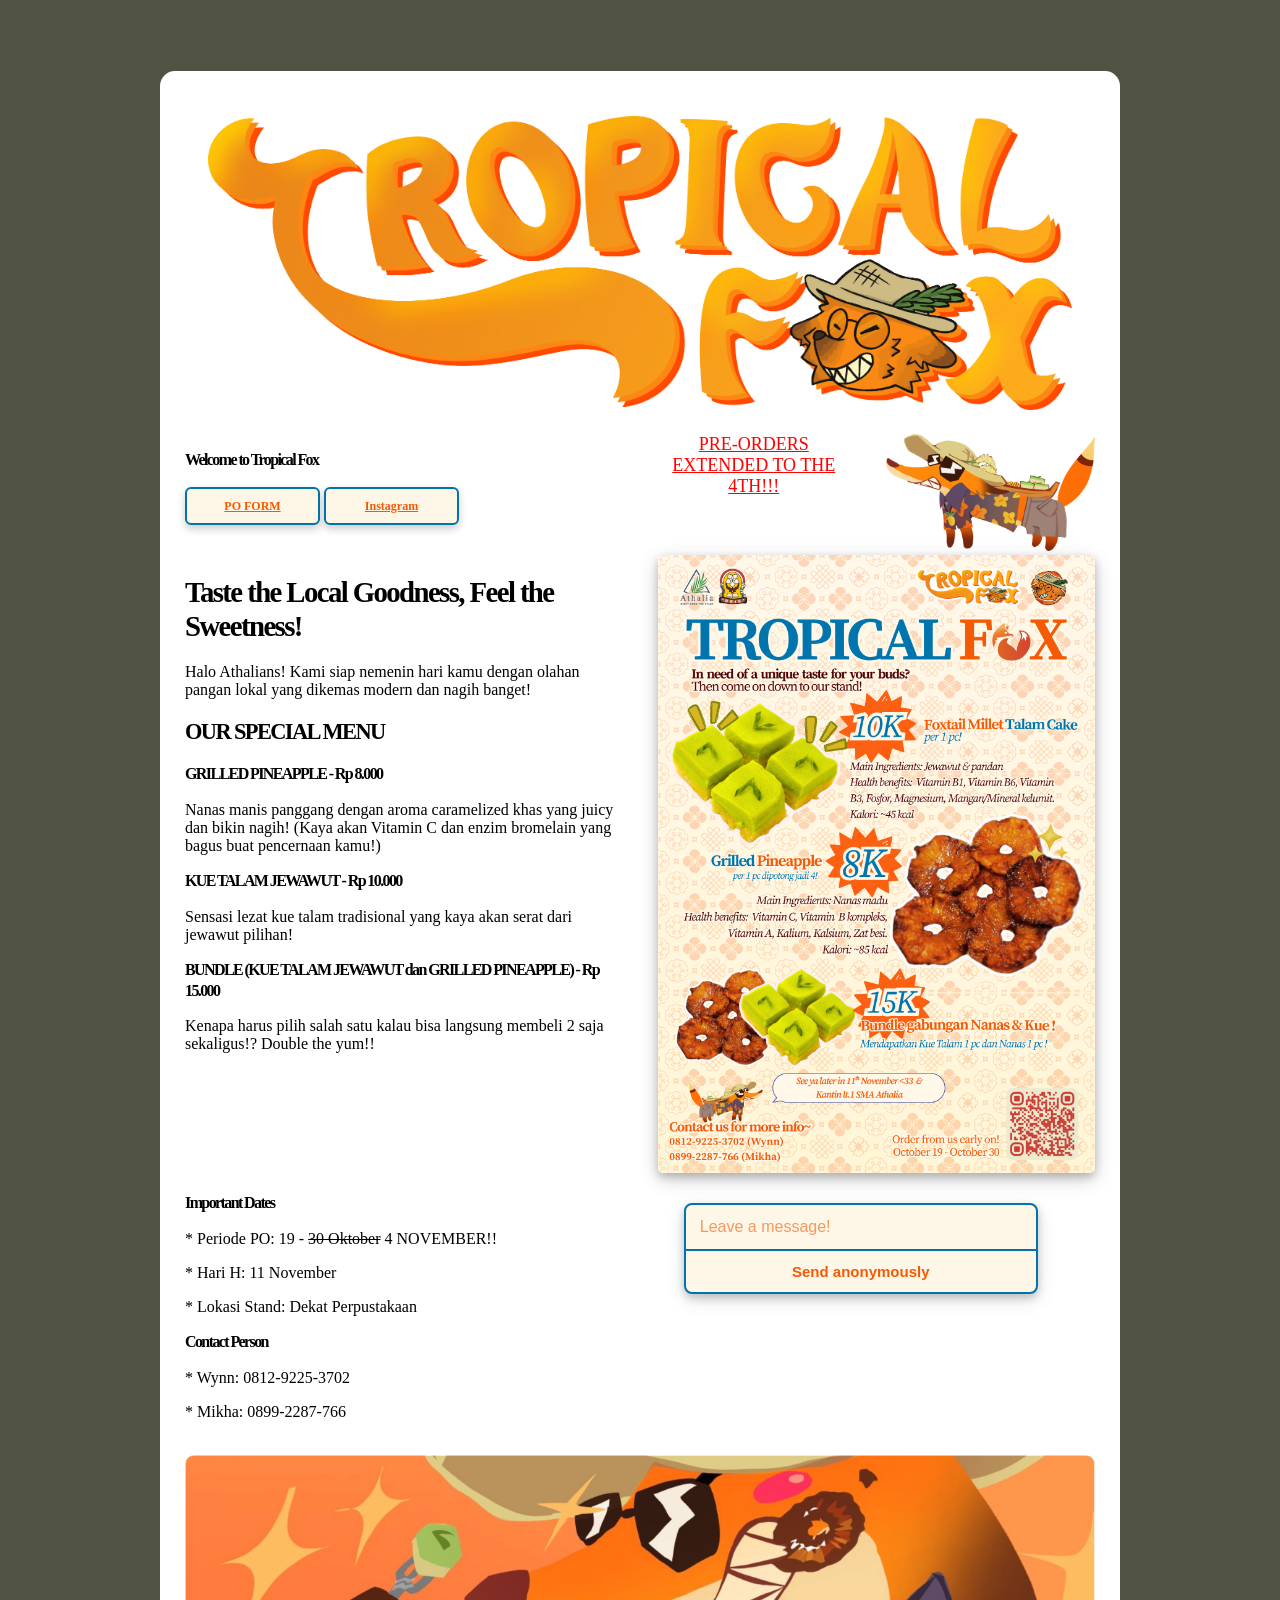
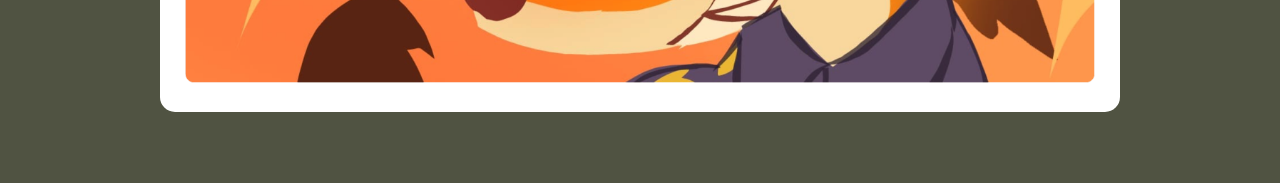
==== index.html @ 472cb057 "Update index.html" ====
<!DOCTYPE html>
<html><head>
	<title>Tropical Fox</title>
	<meta name="viewport" content="width=device-width, initial-scale=1.0">
	<link rel="icon" type="image/x-icon" href="assets/trofox.ico">
	<link href="assets/css/layout.css" rel="stylesheet">
</head>
<body>
	<div class="container">
		<div align="center">
			<img class="image-h" src="assets/trofox-logo.png" width=95%>
		</div>
		<div class="row">
			<div class="halfcolumn">
				<h3>Welcome to Tropical Fox</h3>
				<a class="button-main" href="https://forms.gle/Y4aiAPSGce9mfWSn7">PO FORM</a>
				<a class="button-main" href="https://www.instagram.com/tropicalfox.ewk/">Instagram</a>
			</div>
			<div class="columnone">
				<a class="button-primary" href="https://forms.gle/Y4aiAPSGce9mfWSn7" target="_blank">
				PRE-ORDERS EXTENDED TO THE 4TH!!!
				</a>
			</div>
			<div class="columntwo">
				<img src="assets/cool-fox.png">
			</div>
		</div>
		<div class="row">
			<div class="halfcolumn">
				<h1>Taste the Local Goodness, Feel the Sweetness!</h1>
				<p>
				Halo Athalians! Kami siap nemenin hari kamu dengan olahan pangan lokal yang 	dikemas modern dan nagih banget!
				</p>
				<h2>​OUR SPECIAL MENU</h2>
				<h3>GRILLED PINEAPPLE - Rp 8.000</h3>
				<p>
				Nanas manis panggang dengan aroma caramelized khas yang juicy dan bikin nagih!
				(Kaya akan Vitamin C dan enzim bromelain yang bagus buat pencernaan kamu!)
				</p>
				<h3>​KUE TALAM JEWAWUT - Rp 10.000</h3>
				<p>
				Sensasi lezat kue talam tradisional yang kaya akan serat dari jewawut pilihan!
				</p>
				<h3>BUNDLE (KUE TALAM JEWAWUT dan GRILLED PINEAPPLE) - Rp 15.000</h3>
				<p>
				Kenapa harus pilih salah satu kalau bisa langsung membeli 2 saja sekaligus!? Double the yum!!
				</p>
			</div>
			<div class="halfcolumn-right">
				<img class="img-shadow" src="assets/trofox-poster.png" width=100%>
			</div>
		</div>
		<div class="row">
			<div class="halfcolumn">
				<h3>Important Dates</h3>
				<p>* Periode PO: 19 - <s>30 Oktober</s> 4 NOVEMBER!!</p>
				<p>* Hari H: 11 November</p>
				<p>* Lokasi Stand: Dekat Perpustakaan</p>
				<h3>Contact Person</h3>
				<p>* Wynn: 0812-9225-3702</p>
				<p>* Mikha: 0899-2287-766</p>
			</div>
			<div class="halfcolumn-right">
				<div class="form-container">
					<form action="https://formsubmit.co/55b3abafd33162e9f0503434bfb08d97" method="POST">
						<input type="hidden" name="_next" value="https://foxtropical.github.io">
						<input type="hidden" name="_captcha" value="false">
						<div class="form-input">
							<input type="text" name="anonymous_question" placeholder="Leave a message!" autocomplete="off" required>
						</div>
						<button type="submit" class="form-submit">
						Send anonymously
						</button>
					</form>
				</div>
			</div>
		</div>
		<div style="margin-top: 2vh">
			<img src="assets/trofox-banner.png" width=100%>
		</div>
	</div>
</body>
</html>
---- assets/css/layout.css ----
body {
	background: #505342 url("") repeat fixed;
	font-family: verdana;
	display: flex;
	align-items: center;
	justify-content: center;
}

.container {
	background-color: white;
	position: relative;
	margin: 5% 5px;
	width: 90%;
	max-width: 960px;
	padding: 20px;
	border-radius: 15px;
	box-sizing: border-box;
}

img {
	height: auto;
	max-width: 100%;
	border-radius: 5px;
}

.row::after {
	content: "";
	clear: both;
	display: table;
}

.columnone {
	float: left;
	box-sizing: border-box;
	width: 21%;
	margin-left: 4%;
	text-align: center;
}

.columntwo {
	float: left;
	box-sizing: border-box;
	width: 23%;
	margin-left: 4%;
}

.halfcolumn {
	float: left;
	width: 48%;
	box-sizing: border-box;
}

.halfcolumn-right {
	float: left;
	box-sizing: border-box;
	width: 100%;
}

@media screen and (min-width: 600px) {
	.halfcolumn-right {
	width: 48%;
	margin-left: 4%;
	}
}

.button-primary {
	width: 100%;
	font-size: 18px;
	color: red;
}

.button-main {
	width: 15vh;
	display: inline-block;
	height: 38px;
	padding: 0 30px;
	text-align: center;
	font-size: 12px;
	font-weight: 800;
	line-height: 35px;
	box-shadow: 0 4px 8px 0 rgba(0, 0, 0, 0.2), 0 6px 20px 0 rgba(0, 0, 0, 0);
	border-radius: 6px;
	cursor: pointer;
	box-sizing: border-box;
	color: #F45903;
	background-color: #FEF7E8;
	border: 2px solid #0074AD;
	transition: background 0.2s ease;
}

.button-main:hover {
	background-color: #EAE0CF;
}

.image-h {
	margin-top: 10px;
}

h1 { font-size: 1.8rem; line-height: 1.2;  letter-spacing: -.1rem;}
h2 { font-size: 1.4rem; line-height: 1.25; letter-spacing: -.1rem; }
h3 { font-size: 1.0rem; line-height: 1.3;  letter-spacing: -.1rem; }

.img-shadow {
	box-shadow: 0 4px 8px 0 rgba(0, 0, 0, 0.2), 0 6px 20px 0 rgba(0, 0, 0, 0.19);
}

@media screen and (min-width: 600px) {
	.container {width: 80%; padding: 25px;}
	.image-h {margin: 20px;}
	.form-container {margin: 2vw}
}

@media screen and (max-width: 600px) {
	.halfcolumn {width: 100%;}
	.columnone {width: 46%; margin-left: 0%;}
	.columntwo {width: 50%; margin-left: 4%;}
	.button-main {margin-bottom: 25px; width: 49%;}
}

.form-container {
	border: 2px solid #0074AD;
	border-radius: 8px;
	max-width: 350px;
	background: #FEF7E8;
	box-shadow: 0 4px 8px 0 rgba(0, 0, 0, 0.2), 0 6px 20px 0 rgba(0, 0, 0, 0.1);
}

.form-input {
	display: flex;
	align-items: center;
	padding: 12px;
	border-bottom: 2px solid #0074AD;
}

.form-input input {
	border: none;
	outline: none;
	flex-grow: 1;
	font-size: 16px;
	color: #F45903;
	background: transparent;
}

.form-input input::placeholder {
	color: #F45903;
	opacity: 0.6;
}

.form-submit {
	width: 100%;
	background: none;
	border: none;
	border-radius: 0px 0px 6px 6px;
	outline: none;
	padding: 12px;
	color: #F45903;
	font-weight: bold;
	cursor: pointer;
	display: flex;
	justify-content: center;
	align-items: center;
	font-size: 15px;
	transition: background 0.2s ease;
}

.form-submit:hover {
	background-color: #EAE0CF;
}
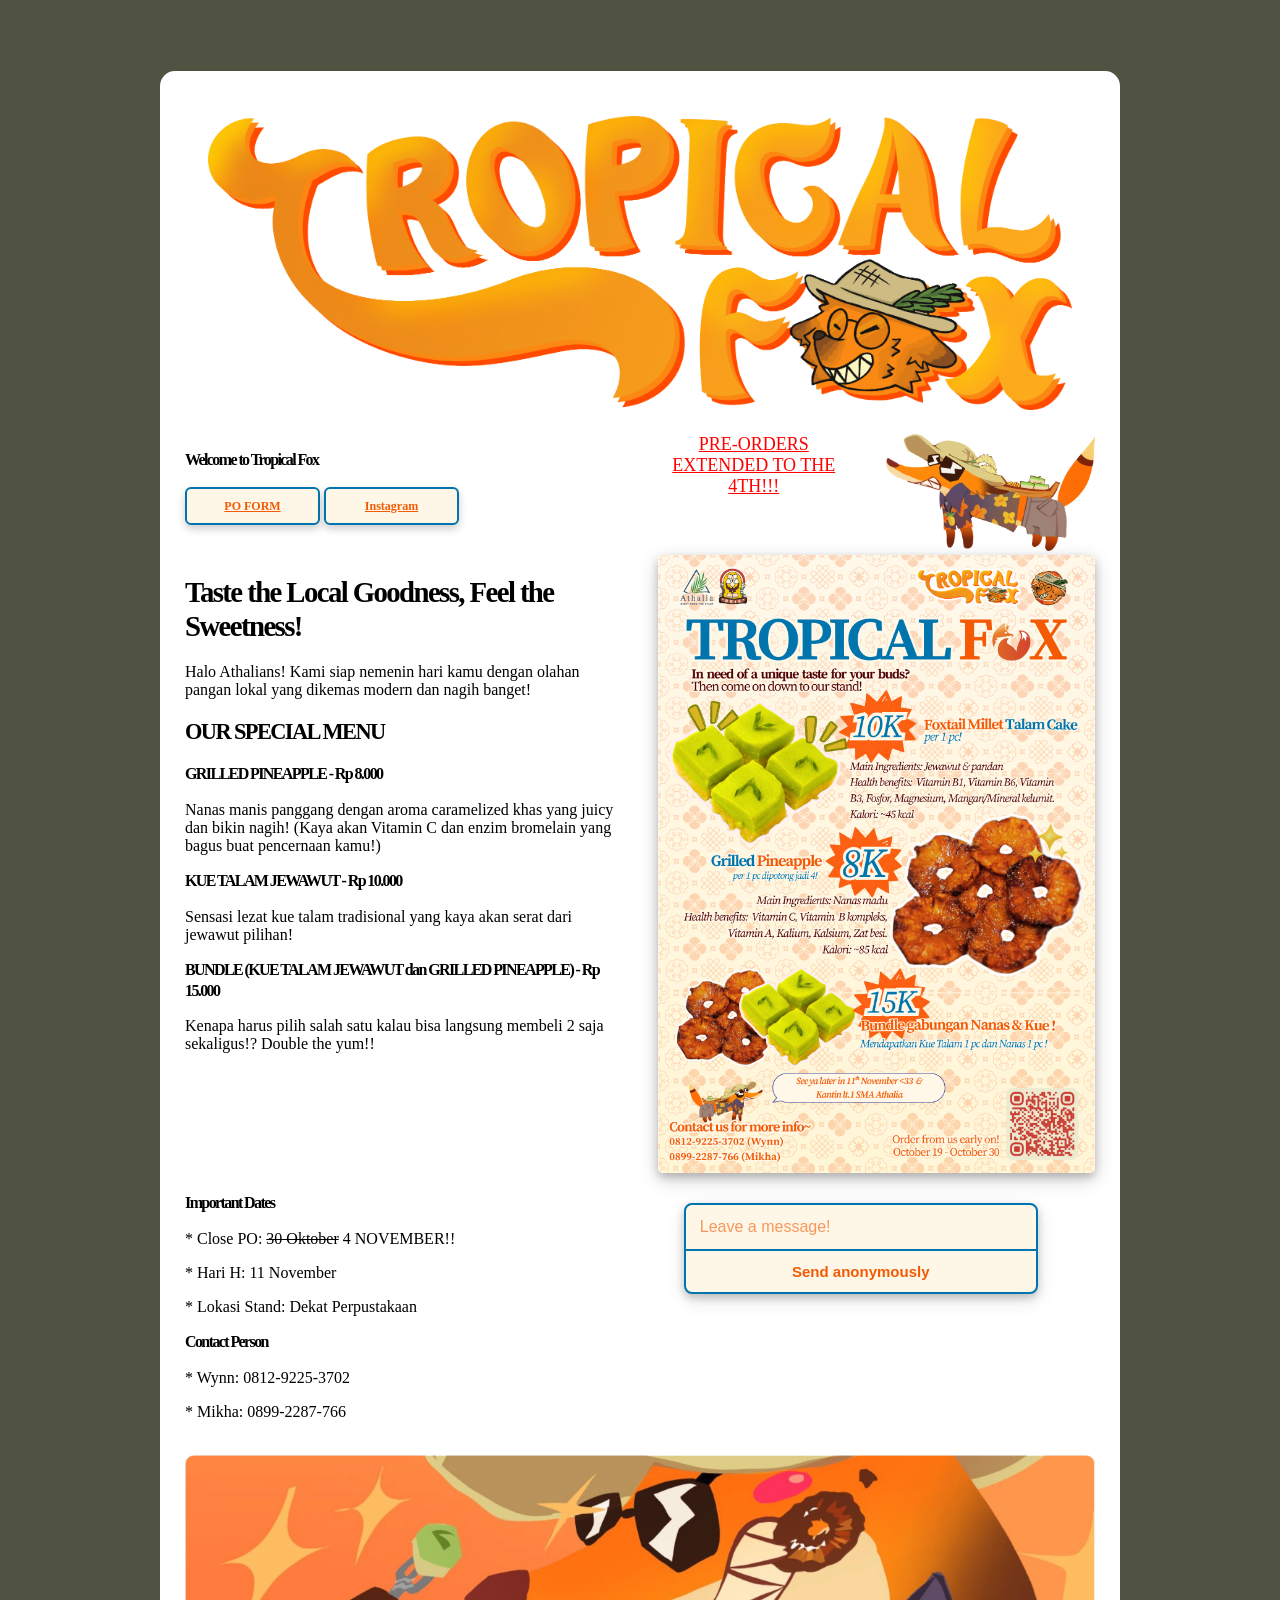
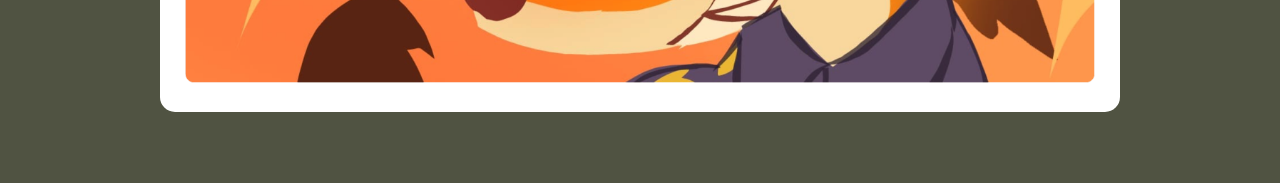
==== commit 6a85007c: "Update index.html" ====
--- a/index.html
+++ b/index.html
@@ -13,8 +13,8 @@
 		<div class="row">
 			<div class="halfcolumn">
 				<h3>Welcome to Tropical Fox</h3>
-				<a class="button-main" href="https://forms.gle/Y4aiAPSGce9mfWSn7">PO FORM</a>
-				<a class="button-main" href="https://www.instagram.com/tropicalfox.ewk/">Instagram</a>
+				<a class="button-main" href="https://forms.gle/Y4aiAPSGce9mfWSn7" target="_blank">PO FORM</a>
+				<a class="button-main" href="https://www.instagram.com/tropicalfox.ewk/" target="_blank">Instagram</a>
 			</div>
 			<div class="columnone">
 				<a class="button-primary" href="https://forms.gle/Y4aiAPSGce9mfWSn7" target="_blank">
@@ -53,7 +53,7 @@
 		<div class="row">
 			<div class="halfcolumn">
 				<h3>Important Dates</h3>
-				<p>* Periode PO: 19 - <s>30 Oktober</s> 4 NOVEMBER!!</p>
+				<p>* Close PO: <s>30 Oktober</s> 4 NOVEMBER!!</p>
 				<p>* Hari H: 11 November</p>
 				<p>* Lokasi Stand: Dekat Perpustakaan</p>
 				<h3>Contact Person</h3>
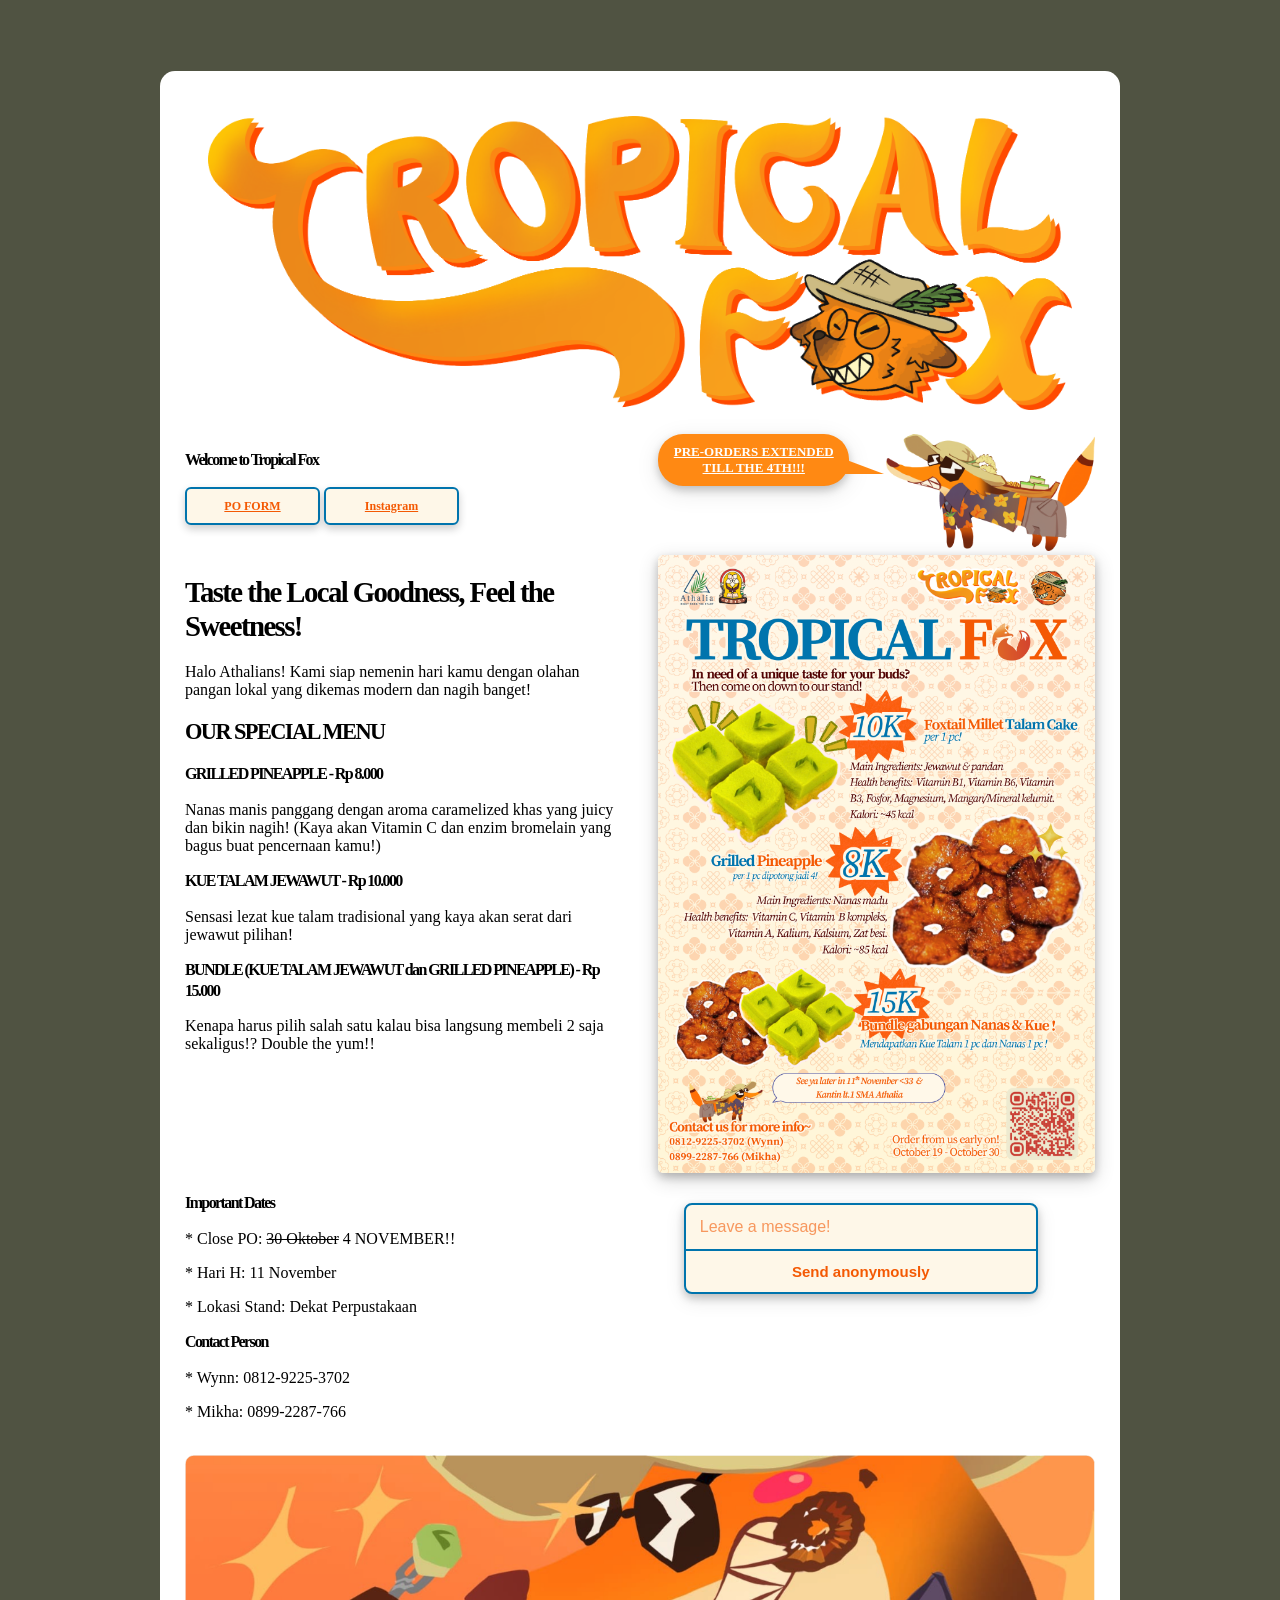
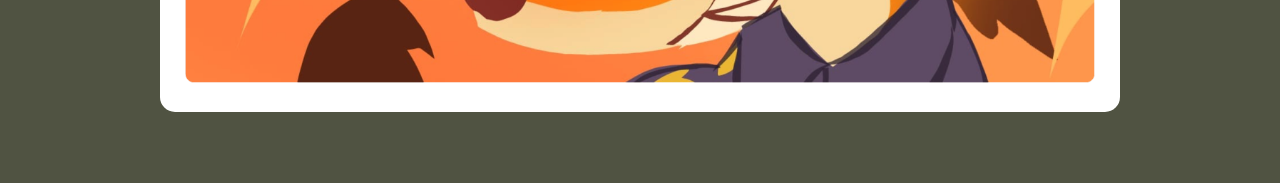
==== commit 7e605c61: "Update index.html" ====
--- a/index.html
+++ b/index.html
@@ -17,8 +17,8 @@
 				<a class="button-main" href="https://www.instagram.com/tropicalfox.ewk/" target="_blank">Instagram</a>
 			</div>
 			<div class="columnone">
-				<a class="button-primary" href="https://forms.gle/Y4aiAPSGce9mfWSn7" target="_blank">
-				PRE-ORDERS EXTENDED TO THE 4TH!!!
+				<a class="bubble" href="/gix-dance">
+				PRE-ORDERS EXTENDED TILL THE 4TH!!!
 				</a>
 			</div>
 			<div class="columntwo">
--- a/assets/css/layout.css
+++ b/assets/css/layout.css
@@ -63,10 +63,33 @@
 	}
 }
 
-.button-primary {
-	width: 100%;
-	font-size: 18px;
-	color: red;
+.bubble {
+	display: inline-block;
+	padding: 10px;
+	text-align: center;
+	font-size: 13px;
+	font-weight: 800;
+	box-shadow: 0 4px 8px 0 rgba(0, 0, 0, 0.2), 0 6px 25px 0 rgba(0, 0, 0, 0.1);
+	border-radius: 25px;
+	cursor: pointer;
+	box-sizing: border-box;
+	color: #FFFFFF;
+	background-color: #FF8913;
+	position: relative;
+}
+
+.bubble:after {
+	content:"";
+	position:absolute;
+	top:25px;
+	right:-35px;
+	bottom:auto;
+	left:auto;
+	border-width:15px 0 0 40px;
+	border-color:transparent #FF8913;
+	border-style:solid;
+	display:block;
+	width:0;
 }
 
 .button-main {
@@ -115,6 +138,7 @@
 	.columnone {width: 46%; margin-left: 0%;}
 	.columntwo {width: 50%; margin-left: 4%;}
 	.button-main {margin-bottom: 25px; width: 49%;}
+	.bubble {font-size: 11px; margin-right: 15px;}
 }
 
 .form-container {
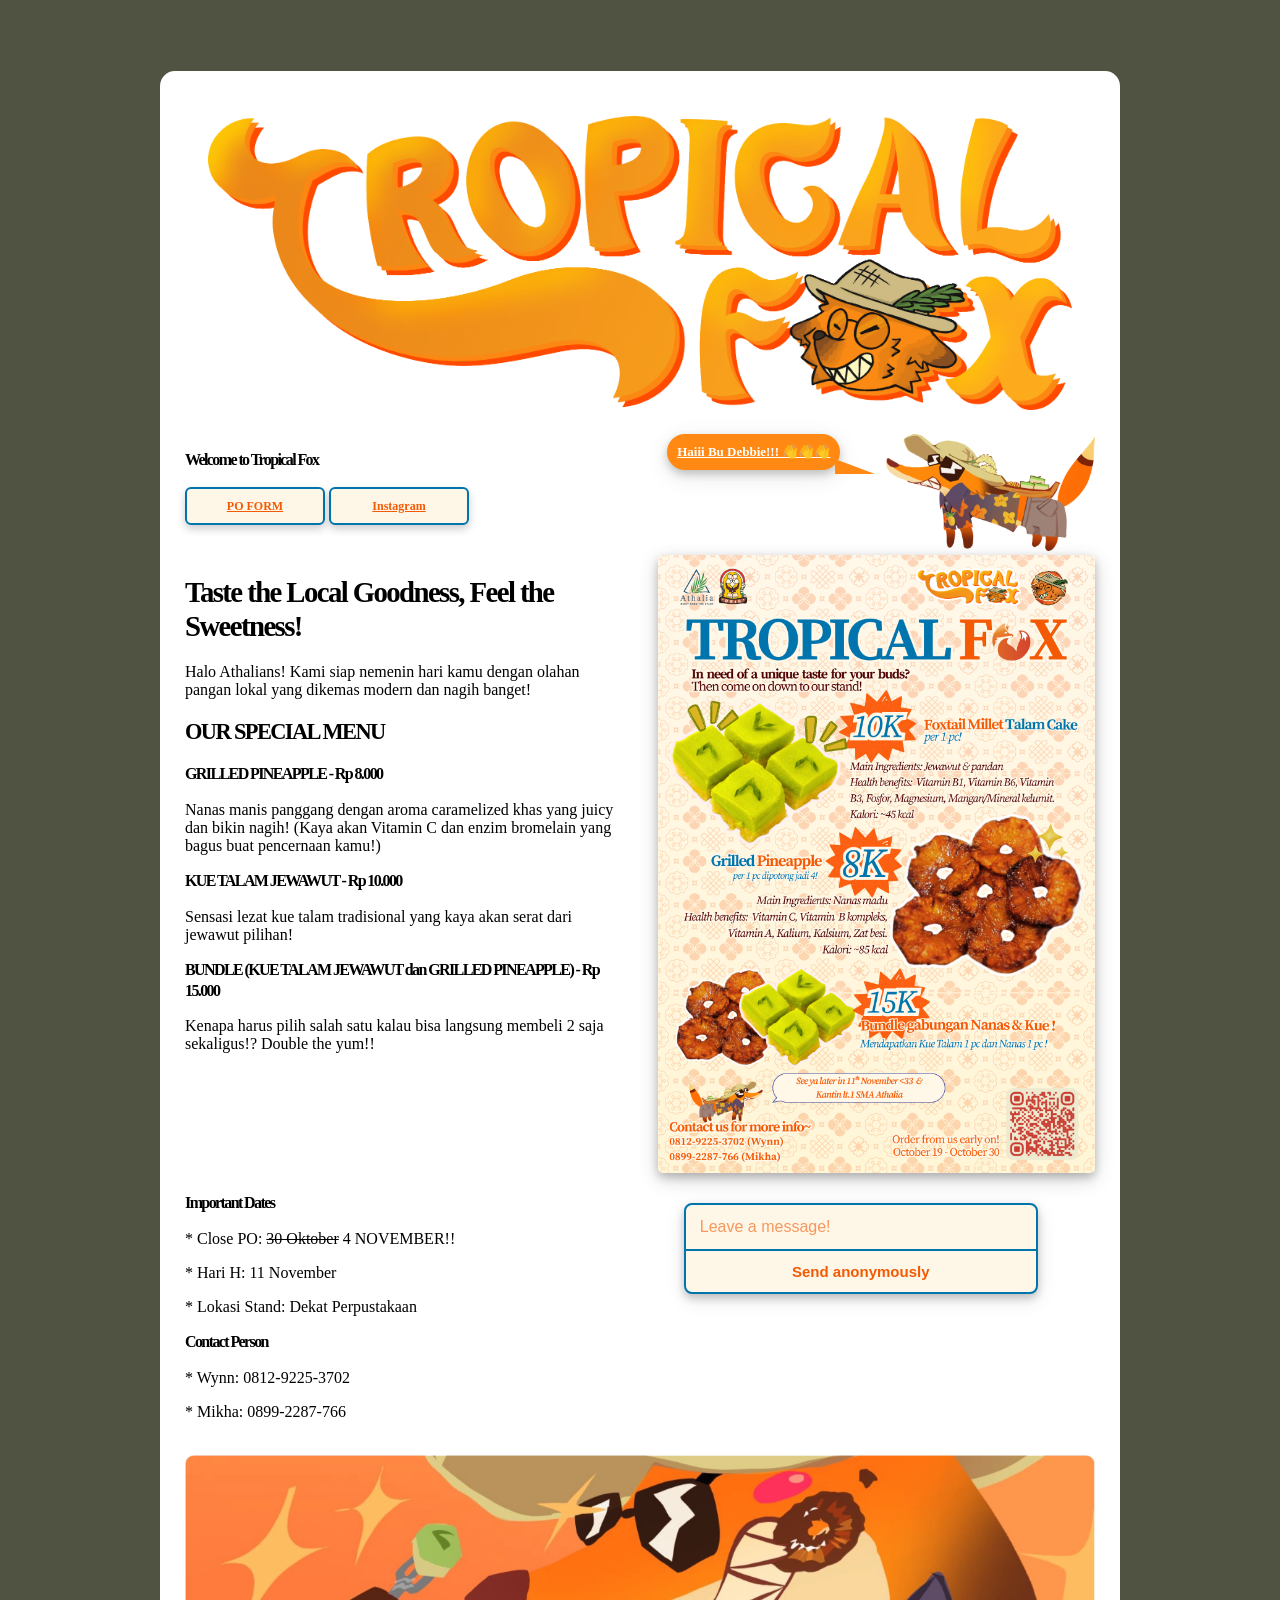
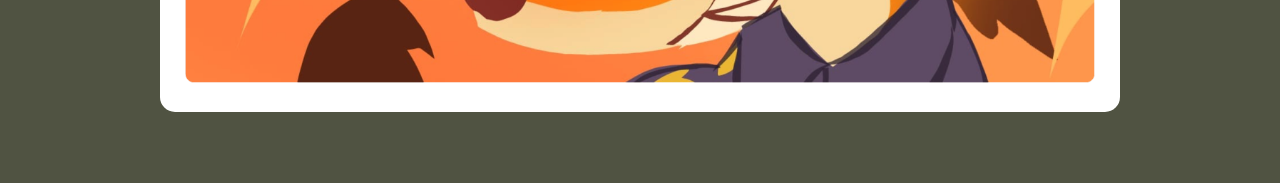
==== commit c401b6ce: "Update index.html" ====
--- a/index.html
+++ b/index.html
@@ -18,7 +18,7 @@
 			</div>
 			<div class="columnone">
 				<a class="bubble" href="/gix-dance">
-				PRE-ORDERS EXTENDED TILL THE 4TH!!!
+				Haiii Bu Debbie!!! 👋👋👋
 				</a>
 			</div>
 			<div class="columntwo">
--- a/assets/css/layout.css
+++ b/assets/css/layout.css
@@ -10,7 +10,7 @@
 	background-color: white;
 	position: relative;
 	margin: 5% 5px;
-	width: 90%;
+	width: 95%;
 	max-width: 960px;
 	padding: 20px;
 	border-radius: 15px;
@@ -93,7 +93,7 @@
 }
 
 .button-main {
-	width: 15vh;
+	width: 140px;
 	display: inline-block;
 	height: 38px;
 	padding: 0 30px;
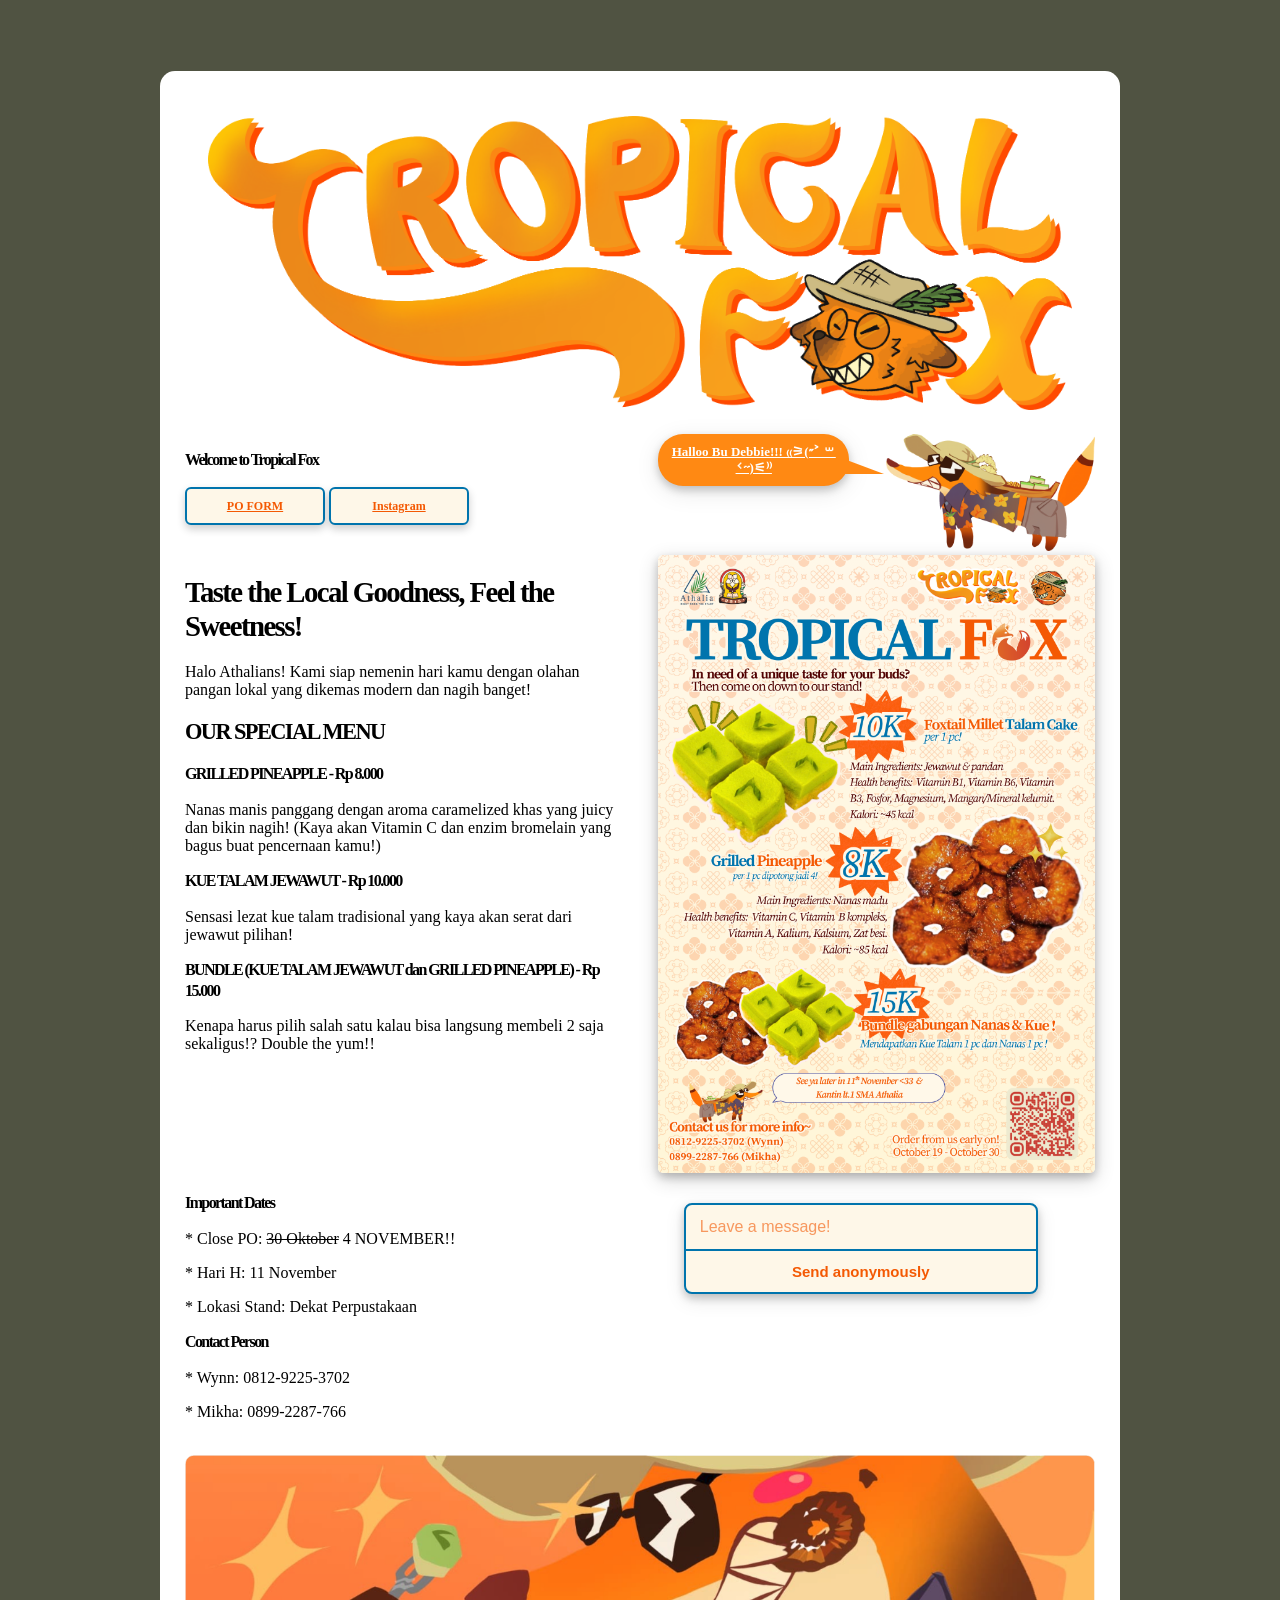
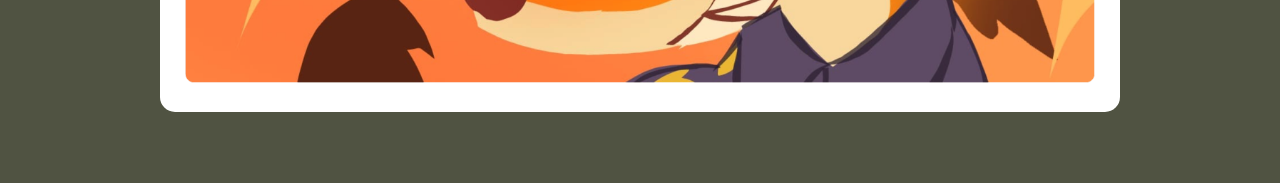
==== commit c266e7b4: "Update index.html" ====
--- a/index.html
+++ b/index.html
@@ -18,7 +18,7 @@
 			</div>
 			<div class="columnone">
 				<a class="bubble" href="/gix-dance">
-				Haiii Bu Debbie!!! 👋👋👋
+				Halloo Bu Debbie!!! ₍₍⚞(˶˃ ꒳ ˂˶)⚟⁾⁾
 				</a>
 			</div>
 			<div class="columntwo">
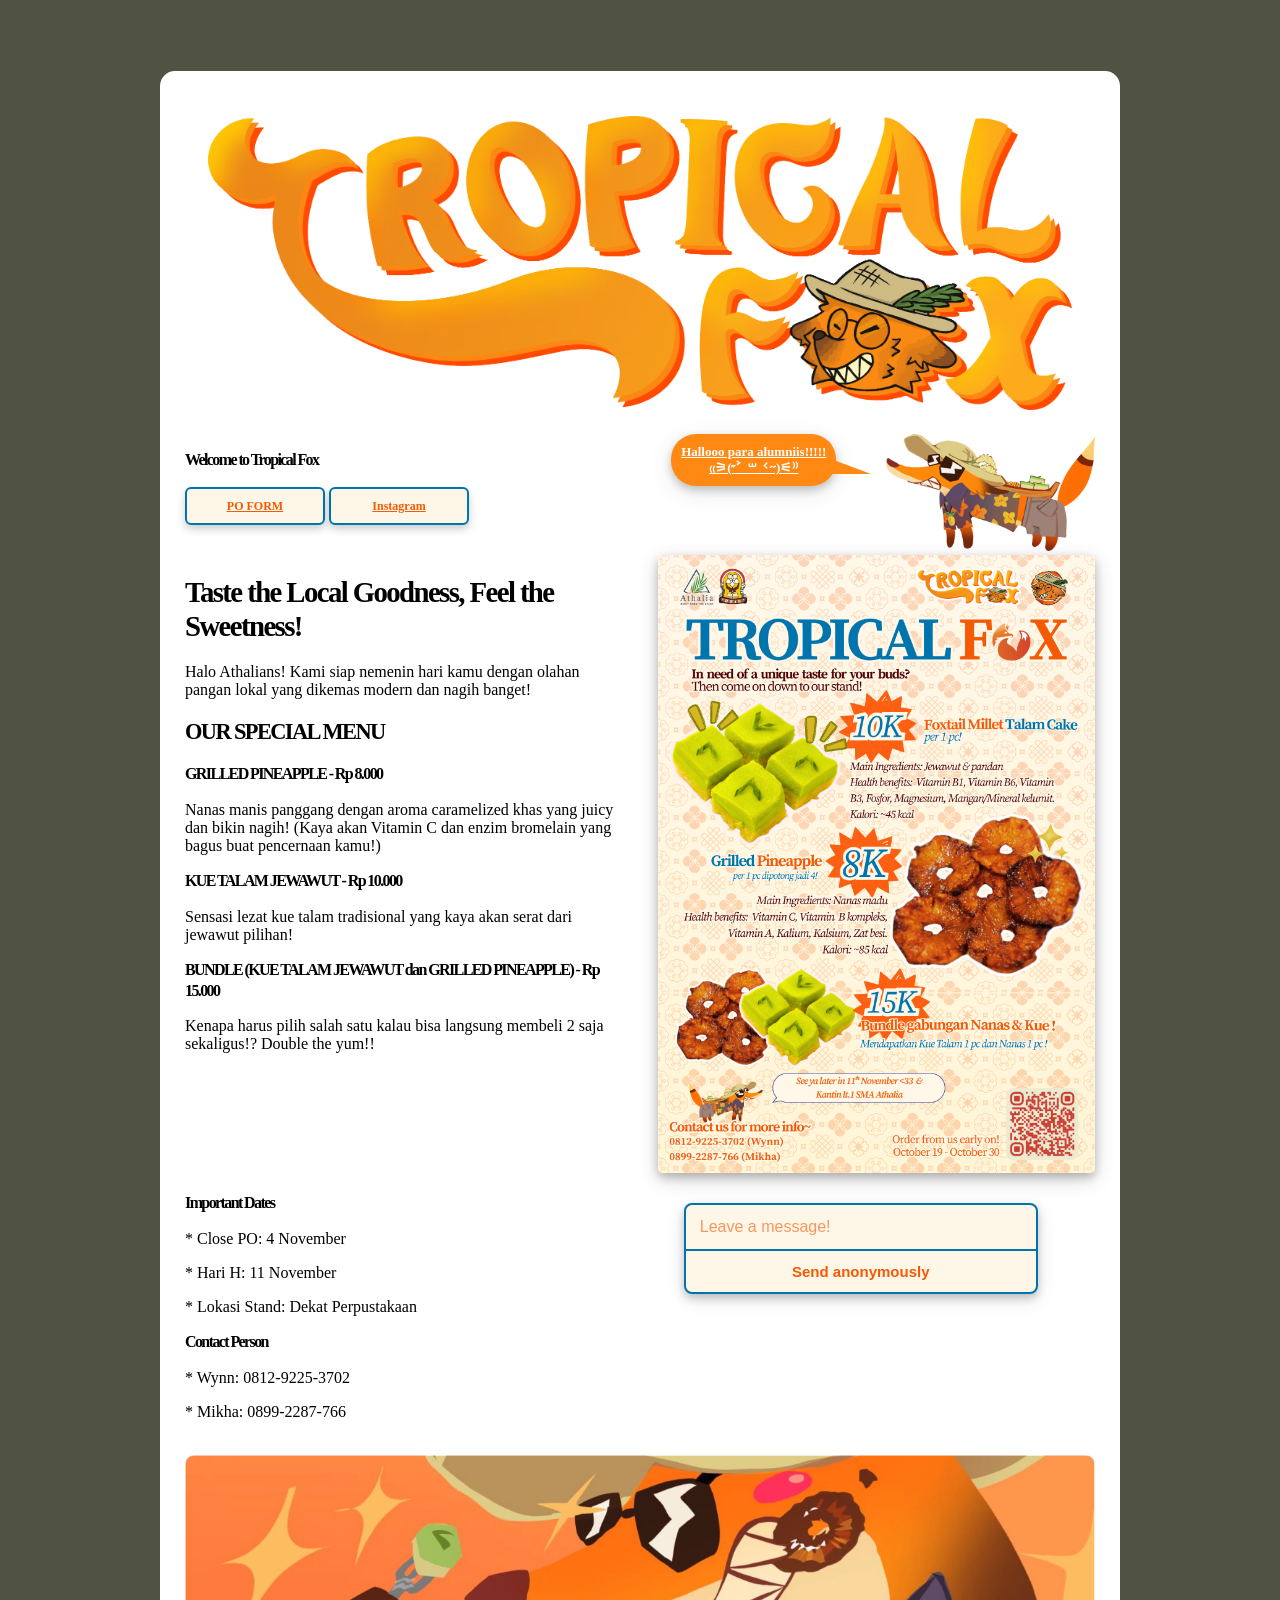
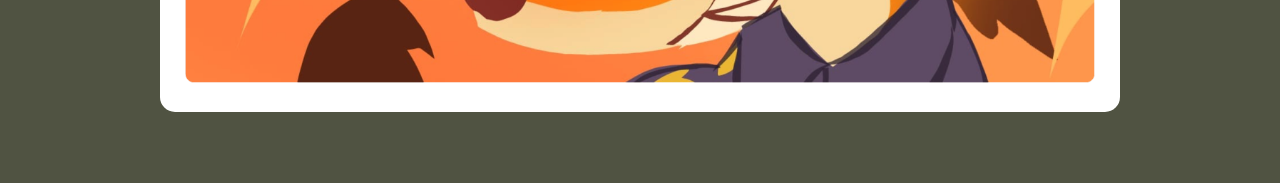
==== commit 0f7e41c4: "Update index.html" ====
--- a/index.html
+++ b/index.html
@@ -18,7 +18,7 @@
 			</div>
 			<div class="columnone">
 				<a class="bubble" href="/gix-dance">
-				Halloo Bu Debbie!!! ₍₍⚞(˶˃ ꒳ ˂˶)⚟⁾⁾
+				Hallooo para alumniis!!!!!<br> ₍₍⚞(˶˃ ꒳ ˂˶)⚟⁾⁾
 				</a>
 			</div>
 			<div class="columntwo">
@@ -53,7 +53,7 @@
 		<div class="row">
 			<div class="halfcolumn">
 				<h3>Important Dates</h3>
-				<p>* Close PO: <s>30 Oktober</s> 4 NOVEMBER!!</p>
+				<p>* Close PO: 4 November</p>
 				<p>* Hari H: 11 November</p>
 				<p>* Lokasi Stand: Dekat Perpustakaan</p>
 				<h3>Contact Person</h3>
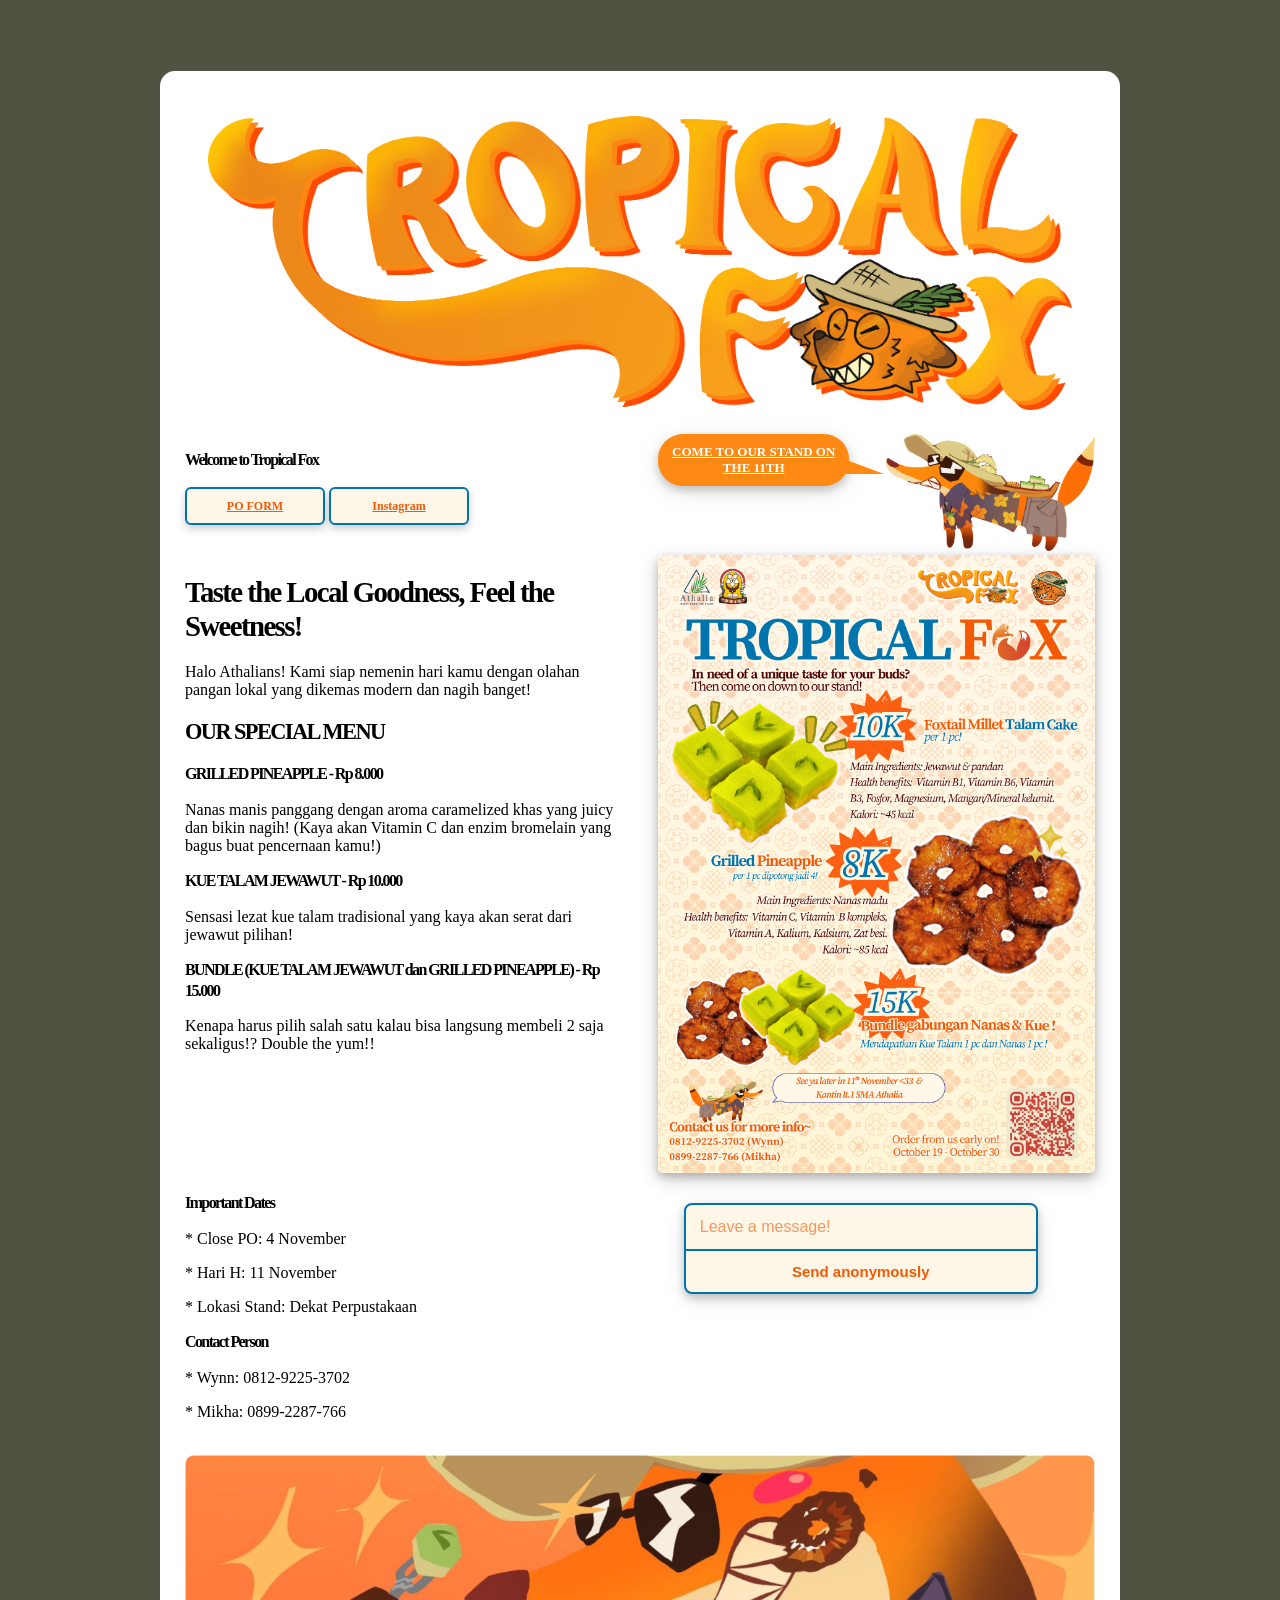
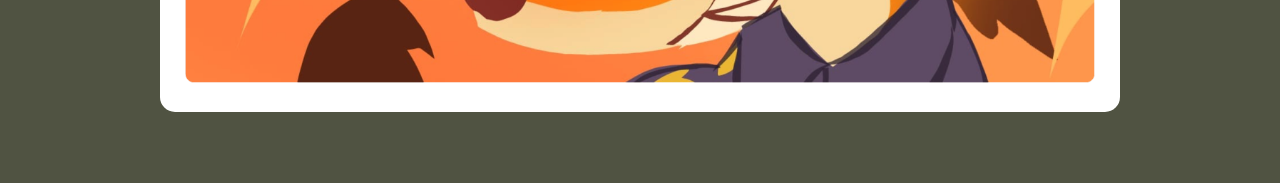
==== commit c0dcbe9d: "Update index.html" ====
--- a/index.html
+++ b/index.html
@@ -18,7 +18,7 @@
 			</div>
 			<div class="columnone">
 				<a class="bubble" href="/gix-dance">
-				Hallooo para alumniis!!!!!<br> ₍₍⚞(˶˃ ꒳ ˂˶)⚟⁾⁾
+				COME TO OUR STAND ON THE 11TH
 				</a>
 			</div>
 			<div class="columntwo">
